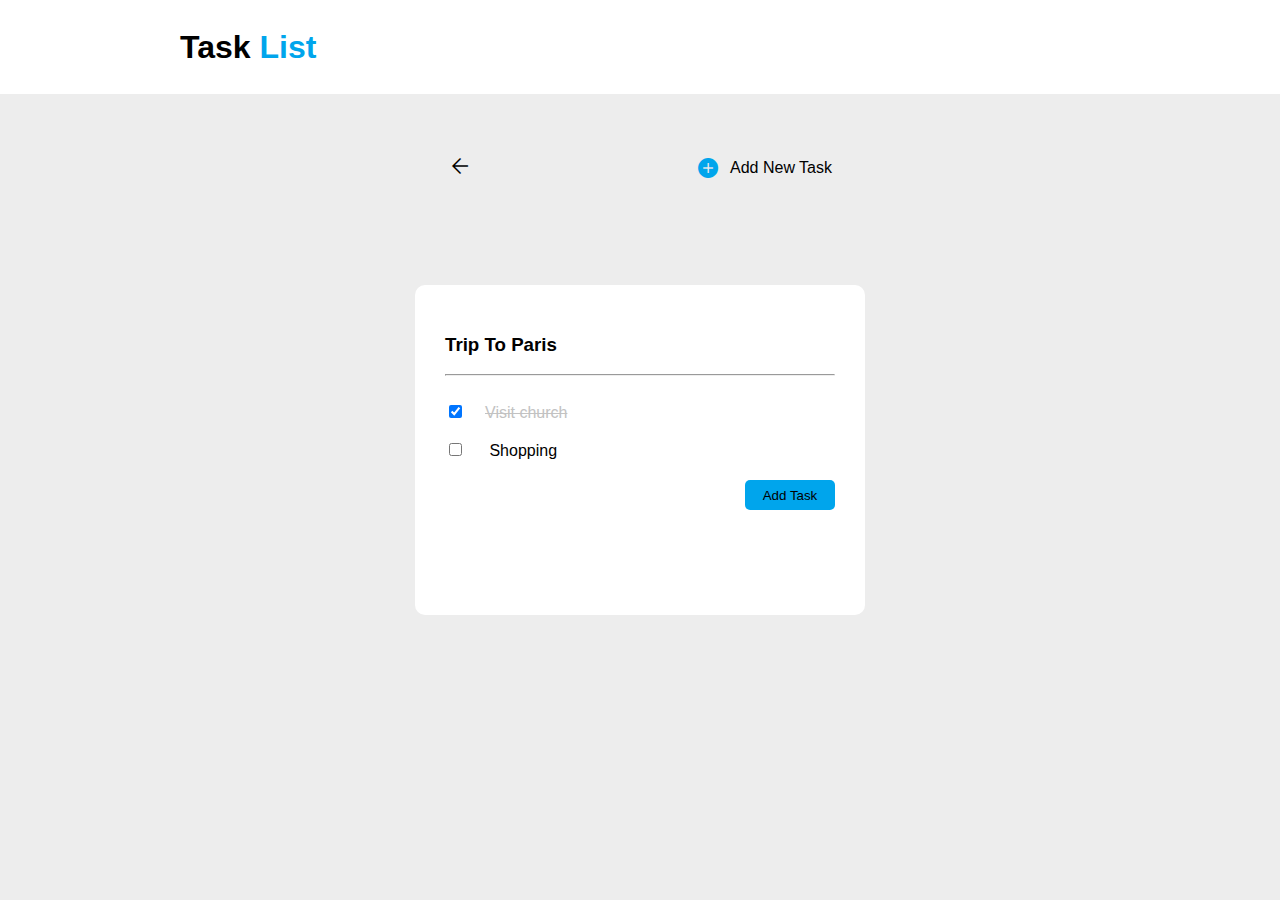
==== index3.html @ 8b18506b "first commit" ====
<!DOCTYPE html>
<html lang="en">
  <head>
    <meta charset="UTF-8" />
    <meta name="viewport" content="width=device-width, initial-scale=1.0" />
    <title>Document</title>
    <link rel="stylesheet" href="./index3.css" />
    <link rel="stylesheet" href="./style.css" />
    <link rel="stylesheet" href="./index2.css" />


    <link
      rel="stylesheet"
      href="https://fonts.googleapis.com/css2?family=Material+Symbols+Outlined:opsz,wght,FILL,GRAD@20..48,100..700,0..1,-50..200"
    />
    <style>
      .material-symbols-outlined {
        font-variation-settings: "FILL" 1, "wght" 700, "GRAD" 200, "opsz" 48;
      }
    </style>
    <link
      rel="stylesheet"
      href="https://fonts.googleapis.com/css2?family=Material+Symbols+Outlined:opsz,wght,FILL,GRAD@48,700,1,200"
    />

    <link
      rel="stylesheet"
      href="https://fonts.googleapis.com/css2?family=Material+Symbols+Outlined:opsz,wght,FILL,GRAD@20..48,100..700,0..1,-50..200"
    />
    <style>
      .material-symbols-outlined {
        font-variation-settings: "FILL" 1, "wght" 400, "GRAD" 0, "opsz" 48;
      }
    </style>
    <link
      rel="stylesheet"
      href="https://fonts.googleapis.com/css2?family=Material+Symbols+Outlined:opsz,wght,FILL,GRAD@48,400,0,0"
    />
  </head>
  <body>
    
    <div class="mainDiv">
    <div class="heading">
      <h1>Task <span style="color: #00a5ec">List</span></h1>
    </div>

    <div class="addbtn2">
      <div class="forcenter">
        <a href="./index.html" class="link">
          <span class="material-symbols-outlined"> arrow_back </span>
        </a>
        <a href="./index2.html" class="link">
          <span style="display: flex; align-items: center">
            <span class="material-symbols-outlined addicon"> add_circle </span>
            <span class="addText2">Add New Task</span>
          </span>
        </a>

      </div>
    </div>
    <div class="center">
    <div class="cardcenter">
      <h3>Trip To Paris</h3>
      <hr><br>
      <input type="checkbox" name="paris" id="paris" checked /><label
      for="paris"
      style="
        text-decoration: line-through;
        margin-left: 20px;
        color: #c2c2c2;
      "
      >Visit church</label
    ><br />
    <br />

    <input type="checkbox" name="paris2" id="paris2" /><label
      for="paris2"
      style="margin-left: 20px"
    >
      Shopping</label
    ><br />

   <a href="./index4.html" class="btn link">
    <div class="forbtn">
      <button class="btn link" >Add Task</button>


    </div></a>
    </div
    ></div>
  </div>
  </body>
</html>
---- index3.css ----
.mainDiv {
  display: flex;
  flex-direction: column;
  gap: 30px;
}
.addbtn2 {
  display: flex;
  justify-content: center;
  margin-top: 30px;
}
.forcenter {
  display: flex;
  align-items: center;
  width: 30%;
  justify-content: space-between;
}
.addText2 {
  margin-left: 10px;
}
.center {
  display: flex;
  justify-content: center;
}
.cardcenter {
  background-color: white;
  width: 450px;
  height: 330px;
  border-radius: 10px;
  padding: 30px;
  box-sizing: border-box;
}
.forbtn{
    display: flex;
    justify-content: flex-end;
    margin-top: 20px;
}
@media all and (min-width: 480px) and (max-width: 768px) { 


}

@media all and (max-width: 480px) {

  
.cardcenter {
  background-color: white;
  width: 350px;
  height: 250px;
  border-radius: 10px;
  padding: 30px;
  box-sizing: border-box;
}
.addText2{
  display: none;
}.forcenter {
  display: flex;
  align-items: center;
  width: 70%;
  justify-content: space-between;
}
}
---- style.css ----
body{
    background-color: #EDEDED;
    margin: 0px;
    padding: 0px;
    font-family: 'Gill Sans', 'Gill Sans MT', Calibri, 'Trebuchet MS', sans-serif
}
.main{
display: flex;
flex-direction: column;
gap: 40px;
}
.heading{
    height:94px ;
    background-color: #FFFFFF;

    display: flex;
    align-items: center;
padding-left: 180px;
}
.addbtn{
    display: flex;
    justify-content: flex-end;
    margin-right: 300px;
    align-items: center;
    
}.addicon{
    color: #00a5ec;
    size: 100px;
}

.addText{
    font-size: 18px;
    margin-left: 20px;
}
.container{
    display: flex;
    flex: wrap;
    margin-right: 180px;
    margin-left: 260px;
    gap: 40px;
    flex-wrap: wrap;

}
.card{
    min-width: 280px;
    height: 320px;
    padding-left:30px ;
    background-color: white;
    box-sizing: border-box;
}
.card:hover{
    transform: translate(3px ,3px);
}
.link{
    text-decoration: none;
    color: black;
    
}
@media all and (min-width: 480px) and (max-width: 768px) { 

    .heading{
        height: 60px;
        display: flex;
        align-items: center;
        padding-left:12px  ;
    }
    .addText{
        display: none;
    }
    .addbtn{align-items: center;
    margin: auto;justify-content: center;}

    
.container{
    display: flex;
    flex-direction: column;
    margin-right: 0px;
    margin-left: 0px;
    align-items: center;

}
.card{
    display: flex;
    flex-direction: column;
    min-width: 180px;
    height: 320px;
    padding-left:30px ;
    background-color: white;
    box-sizing: border-box;
}
}
 
@media all and (max-width: 480px) {

    .heading{
        height: 60px;
        display: flex;
        align-items: center;
        padding-left:12px  ;
    }
    .addText{
        display: none;
    }
    .addbtn{align-items: center;margin: auto;justify-content: center;}
    .container{
        display: flex;
        flex-direction: column;
        margin-right: 0px;
        margin-left:0px;
        align-items: center;
    
    }
    .card{
        flex-direction: column;
        min-width: 250px;
        height: 320px;
        padding-left:30px ;
        background-color: white;
        box-sizing: border-box;
    }
 }
---- index2.css ----
.forfilter{
    opacity: 10px;
    filter: blur(10px);
}
.center{
position: absolute;
top: 50%;
left: 50%;
transform: translate(-50%, -50%);
}
.add_task{
    display: flex;
    flex-direction: column;
    background-color: white;
    width: 450px;
    height: 250px;
    border-radius: 5px;
    gap: 30px;
    box-sizing: content-box;
}
.T1{
padding: 20px 40px 20px 40px;
display: flex;
justify-content: space-between;
background-color: #ededed;
opacity: 0.6;
border-radius: 5px;
}
.T2{
display: flex;
justify-content: center;
}
.editBox{
    width: 80%;
    height: 30px;
    padding-left: 20px;
    background-color: #ededed;
    border: 1 px thin #e0dfdf;

}
.T3{
    display: flex;
    justify-content: end;
  margin-right: 40px;
}
.btn{
    background-color: #00a5ec;
    height: 30px;
    width: 90px;
    border: white;
    border-radius: 5px;
}

@media all and (min-width: 480px) and (max-width: 768px) { 

.add_task{
    display: flex;
    flex-direction: column;
    background-color: white;
    width: 350px;
    height: 200px;
    border-radius: 5px;
    gap: 30px;
    box-sizing: content-box;
}

}

@media all and (max-width: 480px) {
.add_task{
    display: flex;
    flex-direction: column;
    background-color: white;
    width: 350px;
    height: 200px;
    border-radius: 5px;
    gap: 30px;
    box-sizing: content-box;
}
.editBox{
    width: 80%;
    height: 24px;
    padding-left: 20px;
    background-color: #ededed;
    border: 1 px thin #e0dfdf;

}
}
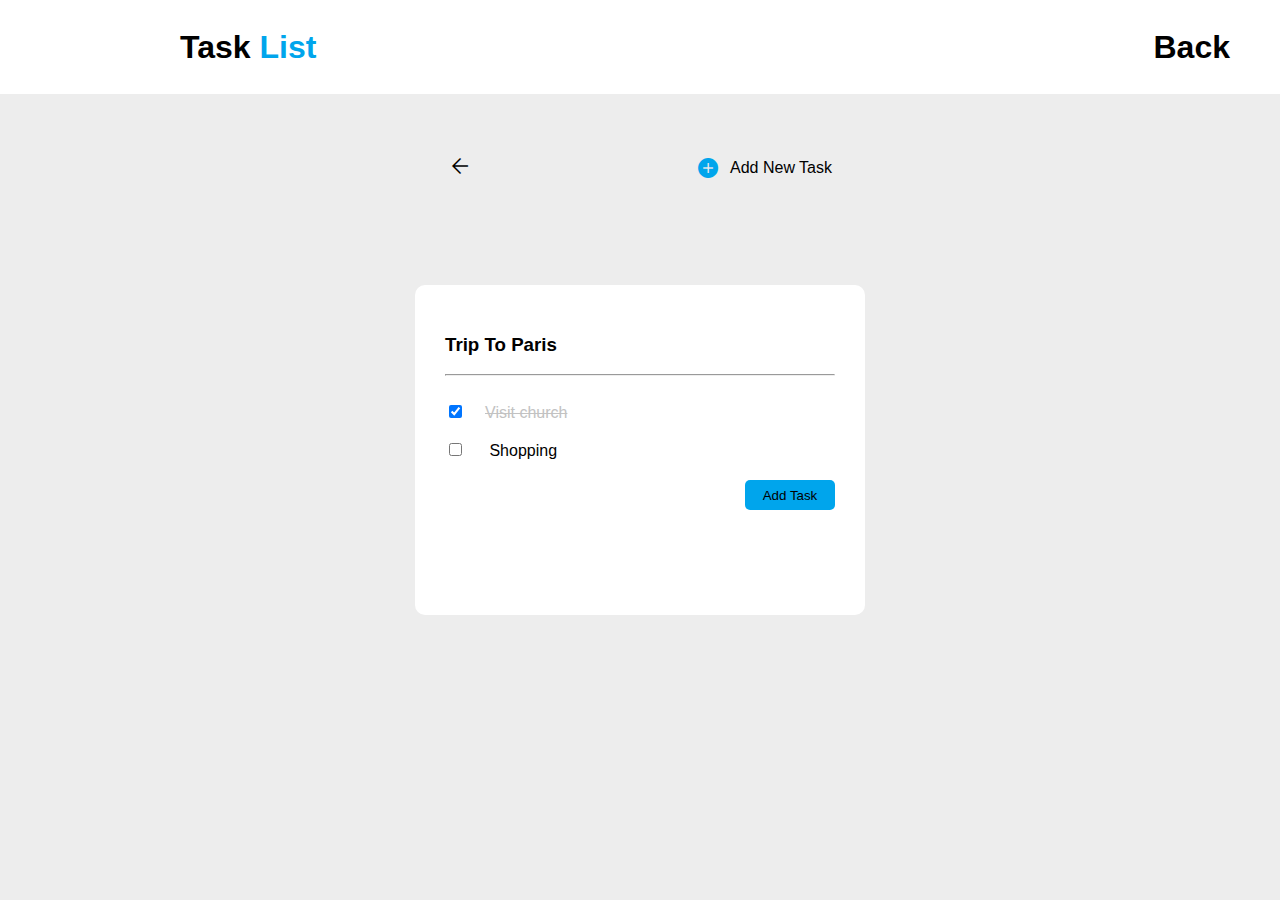
==== commit 2c3b3636: "thire" ====
--- a/index3.html
+++ b/index3.html
@@ -40,8 +40,14 @@
   <body>
     
     <div class="mainDiv">
-    <div class="heading">
+    <div class="heading topheading">
       <h1>Task <span style="color: #00a5ec">List</span></h1>
+    <a href="./index.html">
+      <h1>Back</h1>
+
+
+    </a> 
+    
     </div>
 
     <div class="addbtn2">
--- a/style.css
+++ b/style.css
@@ -1,122 +1,128 @@
-body{
-    background-color: #EDEDED;
-    margin: 0px;
-    padding: 0px;
-    font-family: 'Gill Sans', 'Gill Sans MT', Calibri, 'Trebuchet MS', sans-serif
+body {
+  background-color: #ededed;
+  margin: 0px;
+  padding: 0px;
+  font-family: "Gill Sans", "Gill Sans MT", Calibri, "Trebuchet MS", sans-serif;
 }
-.main{
-display: flex;
-flex-direction: column;
-gap: 40px;
+.main {
+  display: flex;
+  flex-direction: column;
+  gap: 40px;
 }
-.heading{
-    height:94px ;
-    background-color: #FFFFFF;
+.heading {
+  height: 94px;
+  background-color: #ffffff;
 
+  display: flex;
+  align-items: center;
+  padding-left: 180px;
+}
+.addbtn {
+  display: flex;
+  justify-content: flex-end;
+  margin-right: 300px;
+  align-items: center;
+}
+.addicon {
+  color: #00a5ec;
+  size: 100px;
+}
+a {
+  text-decoration: none;
+  color: black;
+}
+
+.addText {
+  font-size: 18px;
+  margin-left: 20px;
+}
+.container {
+  display: flex;
+  flex: wrap;
+  margin-right: 140px;
+  margin-left: 210px;
+  gap: 40px;
+  flex-wrap: wrap;
+}
+.card {
+  width: 235px;
+  height: 320px;
+  padding-left: 30px;
+  padding-right: 30px;
+  padding-top: 30px;
+  background-color: white;
+  box-sizing: border-box;
+}
+.card:hover {
+  transform: translate(3px, 3px);
+}
+.topheading{ display: flex;justify-content: space-between;padding-right: 50px;}
+.link {
+  text-decoration: none;
+  color: black;
+}
+@media all and (min-width: 480px) and (max-width: 768px) {
+  .heading {
+    height: 60px;
     display: flex;
     align-items: center;
-padding-left: 180px;
-}
-.addbtn{
-    display: flex;
-    justify-content: flex-end;
-    margin-right: 300px;
+    padding-left: 12px;
+  }
+  .addText {
+    display: none;
+  }
+  .addbtn {
     align-items: center;
-    
-}.addicon{
-    color: #00a5ec;
-    size: 100px;
-}
+    margin: auto;
+    justify-content: center;
+  }
 
-.addText{
-    font-size: 18px;
-    margin-left: 20px;
-}
-.container{
-    display: flex;
-    flex: wrap;
-    margin-right: 180px;
-    margin-left: 260px;
-    gap: 40px;
-    flex-wrap: wrap;
-
-}
-.card{
-    min-width: 280px;
-    height: 320px;
-    padding-left:30px ;
-    background-color: white;
-    box-sizing: border-box;
-}
-.card:hover{
-    transform: translate(3px ,3px);
-}
-.link{
-    text-decoration: none;
-    color: black;
-    
-}
-@media all and (min-width: 480px) and (max-width: 768px) { 
-
-    .heading{
-        height: 60px;
-        display: flex;
-        align-items: center;
-        padding-left:12px  ;
-    }
-    .addText{
-        display: none;
-    }
-    .addbtn{align-items: center;
-    margin: auto;justify-content: center;}
-
-    
-.container{
+  .container {
     display: flex;
     flex-direction: column;
     margin-right: 0px;
     margin-left: 0px;
     align-items: center;
-
-}
-.card{
+  }
+  .card {
     display: flex;
     flex-direction: column;
     min-width: 180px;
     height: 320px;
-    padding-left:30px ;
+    padding-left: 30px;
     background-color: white;
     box-sizing: border-box;
+  }
 }
+
+@media all and (max-width: 480px) {
+  .heading {
+    height: 60px;
+    display: flex;
+    align-items: center;
+    padding-left: 12px;
+  }
+  .addText {
+    display: none;
+  }
+  .addbtn {
+    align-items: center;
+    margin: auto;
+    justify-content: center;
+  }
+  .container {
+    display: flex;
+    flex-direction: column;
+    margin-right: 0px;
+    margin-left: 0px;
+    align-items: center;
+  }
+  .card {
+    flex-direction: column;
+    min-width: 250px;
+    height: 320px;
+    padding-left: 30px;
+    background-color: white;
+    box-sizing: border-box;
+  }
 }
- 
-@media all and (max-width: 480px) {
-
-    .heading{
-        height: 60px;
-        display: flex;
-        align-items: center;
-        padding-left:12px  ;
-    }
-    .addText{
-        display: none;
-    }
-    .addbtn{align-items: center;margin: auto;justify-content: center;}
-    .container{
-        display: flex;
-        flex-direction: column;
-        margin-right: 0px;
-        margin-left:0px;
-        align-items: center;
-    
-    }
-    .card{
-        flex-direction: column;
-        min-width: 250px;
-        height: 320px;
-        padding-left:30px ;
-        background-color: white;
-        box-sizing: border-box;
-    }
- }
- 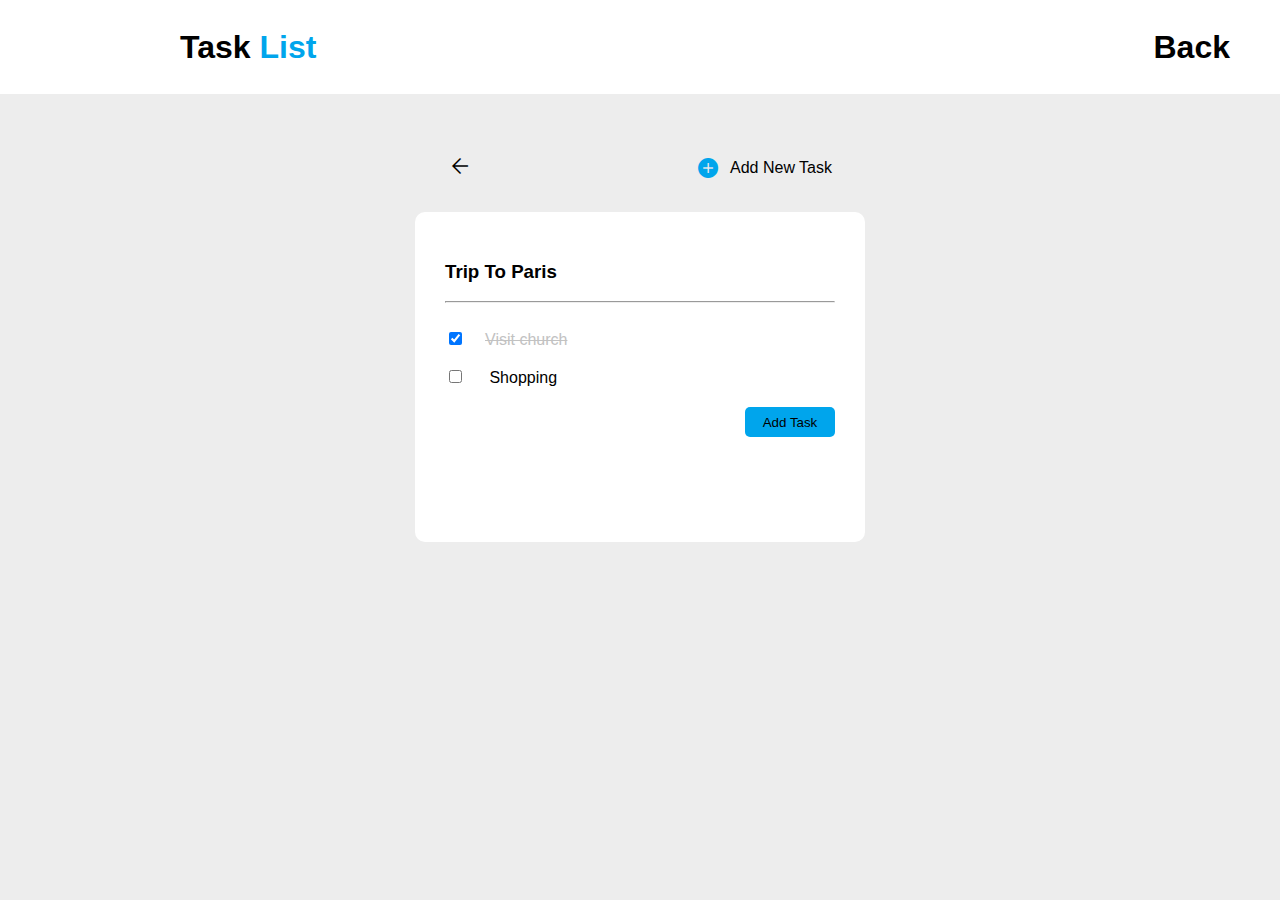
==== commit 5e3389d8: "changes done" ====
--- a/index3.html
+++ b/index3.html
@@ -64,7 +64,7 @@
 
       </div>
     </div>
-    <div class="center">
+    <div class="center2">
     <div class="cardcenter">
       <h3>Trip To Paris</h3>
       <hr><br>
--- a/index3.css
+++ b/index3.css
@@ -13,6 +13,10 @@
   align-items: center;
   width: 30%;
   justify-content: space-between;
+}
+.center2{
+  display: flex;
+  justify-content: center;
 }
 .addText2 {
   margin-left: 10px;
--- a/style.css
+++ b/style.css
@@ -39,13 +39,14 @@
 .container {
   display: flex;
   flex: wrap;
-  margin-right: 140px;
-  margin-left: 210px;
-  gap: 40px;
+  margin: 0% 13%;
+  align-items: center;
+  gap: 70px;
   flex-wrap: wrap;
+  justify-content: flex-start;
 }
 .card {
-  width: 235px;
+  width: 240px;
   height: 320px;
   padding-left: 30px;
   padding-right: 30px;
@@ -79,10 +80,9 @@
 
   .container {
     display: flex;
-    flex-direction: column;
-    margin-right: 0px;
-    margin-left: 0px;
+    flex-direction: row;
     align-items: center;
+
   }
   .card {
     display: flex;
